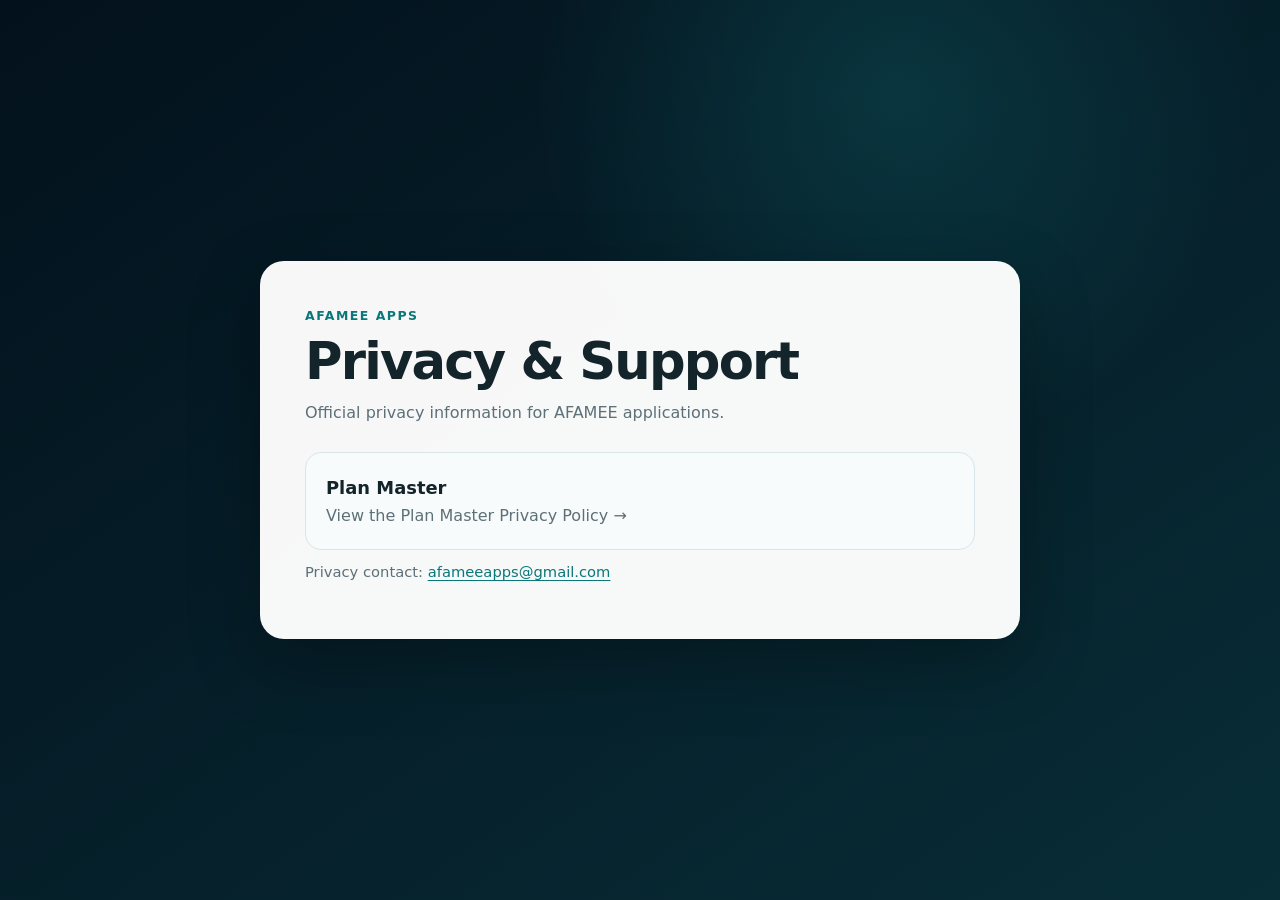
==== index.html @ 25ede161 "Add files via upload" ====
<!doctype html>
<html lang="en">
<head>
  <meta charset="utf-8">
  <meta name="viewport" content="width=device-width, initial-scale=1">
  <meta name="description" content="Privacy policies and support information for AFAMEE apps.">
  <meta name="theme-color" content="#03111c">
  <title>AFAMEE Apps — Privacy</title>
  <link rel="stylesheet" href="styles.css">
</head>
<body>
  <main class="home-wrap">
    <div class="home-card">
      <div class="home-kicker">AFAMEE Apps</div>
      <h1>Privacy &amp; Support</h1>
      <p>Official privacy information for AFAMEE applications.</p>
      <a class="app-link" href="plan-master/">
        <strong>Plan Master</strong>
        <span>View the Plan Master Privacy Policy →</span>
      </a>
      <p class="small">Privacy contact: <a href="mailto:afameeapps@gmail.com">afameeapps@gmail.com</a></p>
    </div>
  </main>
</body>
</html>
---- styles.css ----
:root {
  --bg: #f4f8f9;
  --surface: #ffffff;
  --ink: #13242b;
  --muted: #5d7078;
  --navy: #03111c;
  --navy-2: #072734;
  --teal: #0a7779;
  --aqua: #24cfd0;
  --aqua-soft: #e6fafa;
  --gold: #e8b64c;
  --line: #d9e5e8;
  --shadow: 0 16px 48px rgba(3, 17, 28, .09);
  --radius: 18px;
}

* { box-sizing: border-box; }
html { scroll-behavior: smooth; }
body {
  margin: 0;
  font-family: Inter, ui-sans-serif, system-ui, -apple-system, BlinkMacSystemFont, "Segoe UI", Roboto, Arial, sans-serif;
  color: var(--ink);
  background: var(--bg);
  line-height: 1.65;
  -webkit-font-smoothing: antialiased;
}

a { color: var(--teal); text-decoration-thickness: 1px; text-underline-offset: 3px; }
a:hover { color: #075b5d; }

.skip-link {
  position: absolute;
  top: -60px;
  left: 16px;
  z-index: 100;
  padding: 10px 14px;
  border-radius: 10px;
  background: #fff;
  color: #000;
}
.skip-link:focus { top: 16px; }

.hero {
  position: relative;
  overflow: hidden;
  color: #fff;
  background:
    radial-gradient(circle at 78% 18%, rgba(36,207,208,.22), transparent 32%),
    radial-gradient(circle at 22% 100%, rgba(232,182,76,.10), transparent 28%),
    linear-gradient(135deg, var(--navy) 0%, var(--navy-2) 100%);
  border-bottom: 1px solid rgba(255,255,255,.08);
}
.hero::after {
  content: "";
  position: absolute;
  left: 0;
  right: 0;
  bottom: 0;
  height: 2px;
  background: linear-gradient(90deg, transparent, var(--aqua), var(--gold), transparent);
  opacity: .8;
}
.hero-inner {
  width: min(1040px, calc(100% - 40px));
  margin: 0 auto;
  padding: 58px 0 52px;
  text-align: center;
}
.brand-logo {
  display: block;
  width: min(360px, 78vw);
  height: auto;
  margin: 0 auto 20px;
  filter: drop-shadow(0 10px 26px rgba(0,0,0,.22));
}
.eyebrow {
  margin: 0 0 6px;
  text-transform: uppercase;
  letter-spacing: .15em;
  font-size: .78rem;
  font-weight: 750;
  color: #9eecee;
}
h1 {
  margin: 0;
  font-size: clamp(2rem, 5vw, 3.25rem);
  line-height: 1.08;
  letter-spacing: -.035em;
}
.hero-copy {
  max-width: 700px;
  margin: 16px auto 0;
  color: #c9d9df;
  font-size: 1.03rem;
}
.badges {
  display: flex;
  flex-wrap: wrap;
  justify-content: center;
  gap: 9px;
  margin-top: 22px;
}
.badge {
  padding: 7px 11px;
  border: 1px solid rgba(158,236,238,.28);
  border-radius: 999px;
  background: rgba(255,255,255,.055);
  color: #ddf7f7;
  font-size: .84rem;
  font-weight: 650;
}

.page {
  width: min(920px, calc(100% - 34px));
  margin: -18px auto 54px;
  position: relative;
}
.card {
  background: var(--surface);
  border: 1px solid var(--line);
  border-radius: var(--radius);
  box-shadow: var(--shadow);
}
.meta {
  padding: 20px 24px;
  display: flex;
  flex-wrap: wrap;
  justify-content: space-between;
  gap: 10px 18px;
  color: var(--muted);
  font-size: .92rem;
}
.meta strong { color: var(--ink); }

.notice {
  margin-top: 18px;
  padding: 20px 22px;
  border-radius: 15px;
  border: 1px solid #bfe8e8;
  background: var(--aqua-soft);
}
.notice strong { color: #075f61; }

.toc {
  margin: 18px 0 0;
  padding: 22px 24px;
}
.toc h2 { margin-top: 0; }
.toc-grid {
  display: grid;
  grid-template-columns: repeat(2, minmax(0,1fr));
  gap: 8px 28px;
}
.toc a { text-decoration: none; font-size: .94rem; }
.toc a:hover { text-decoration: underline; }

.policy {
  margin-top: 18px;
  padding: 14px 30px 34px;
}
section {
  padding: 26px 0 8px;
  border-bottom: 1px solid var(--line);
  scroll-margin-top: 20px;
}
section:last-child { border-bottom: 0; }
h2 {
  margin: 0 0 12px;
  color: #0b4f55;
  font-size: 1.35rem;
  letter-spacing: -.015em;
}
h3 { margin: 18px 0 8px; font-size: 1rem; }
p { margin: 10px 0; }
ul { padding-left: 22px; }
li { margin: 5px 0; }
.small { color: var(--muted); font-size: .92rem; }
.callout {
  border-left: 4px solid var(--aqua);
  padding: 12px 16px;
  margin: 16px 0;
  background: #f7fcfc;
  border-radius: 0 12px 12px 0;
}

.footer {
  width: min(920px, calc(100% - 34px));
  margin: 0 auto 42px;
  text-align: center;
  color: var(--muted);
  font-size: .9rem;
}
.footer strong { color: var(--ink); }

.home-wrap {
  min-height: 100vh;
  display: grid;
  place-items: center;
  padding: 30px 18px;
  background:
    radial-gradient(circle at 70% 10%, rgba(36,207,208,.14), transparent 30%),
    linear-gradient(145deg, #03111c, #082d37);
}
.home-card {
  width: min(760px, 100%);
  padding: 44px;
  border: 1px solid rgba(255,255,255,.10);
  border-radius: 24px;
  background: rgba(255,255,255,.97);
  box-shadow: 0 24px 70px rgba(0,0,0,.28);
}
.home-kicker {
  color: var(--teal);
  font-weight: 800;
  text-transform: uppercase;
  letter-spacing: .12em;
  font-size: .78rem;
}
.home-card h1 { color: var(--ink); font-size: clamp(2rem, 7vw, 3.2rem); margin-top: 8px; }
.home-card p { color: var(--muted); }
.app-link {
  display: block;
  margin-top: 26px;
  padding: 20px;
  border: 1px solid var(--line);
  border-radius: 16px;
  text-decoration: none;
  background: #f8fbfb;
}
.app-link strong { display: block; color: var(--ink); font-size: 1.12rem; }
.app-link span { color: var(--muted); }
.app-link:hover { border-color: #9bdcdc; background: #f1fbfb; }

@media (max-width: 680px) {
  .hero-inner { padding: 42px 0 42px; }
  .page { width: min(100% - 22px, 920px); }
  .meta, .toc, .policy { padding-left: 19px; padding-right: 19px; }
  .toc-grid { grid-template-columns: 1fr; }
  .home-card { padding: 30px 22px; }
}

@media (prefers-reduced-motion: reduce) {
  html { scroll-behavior: auto; }
}
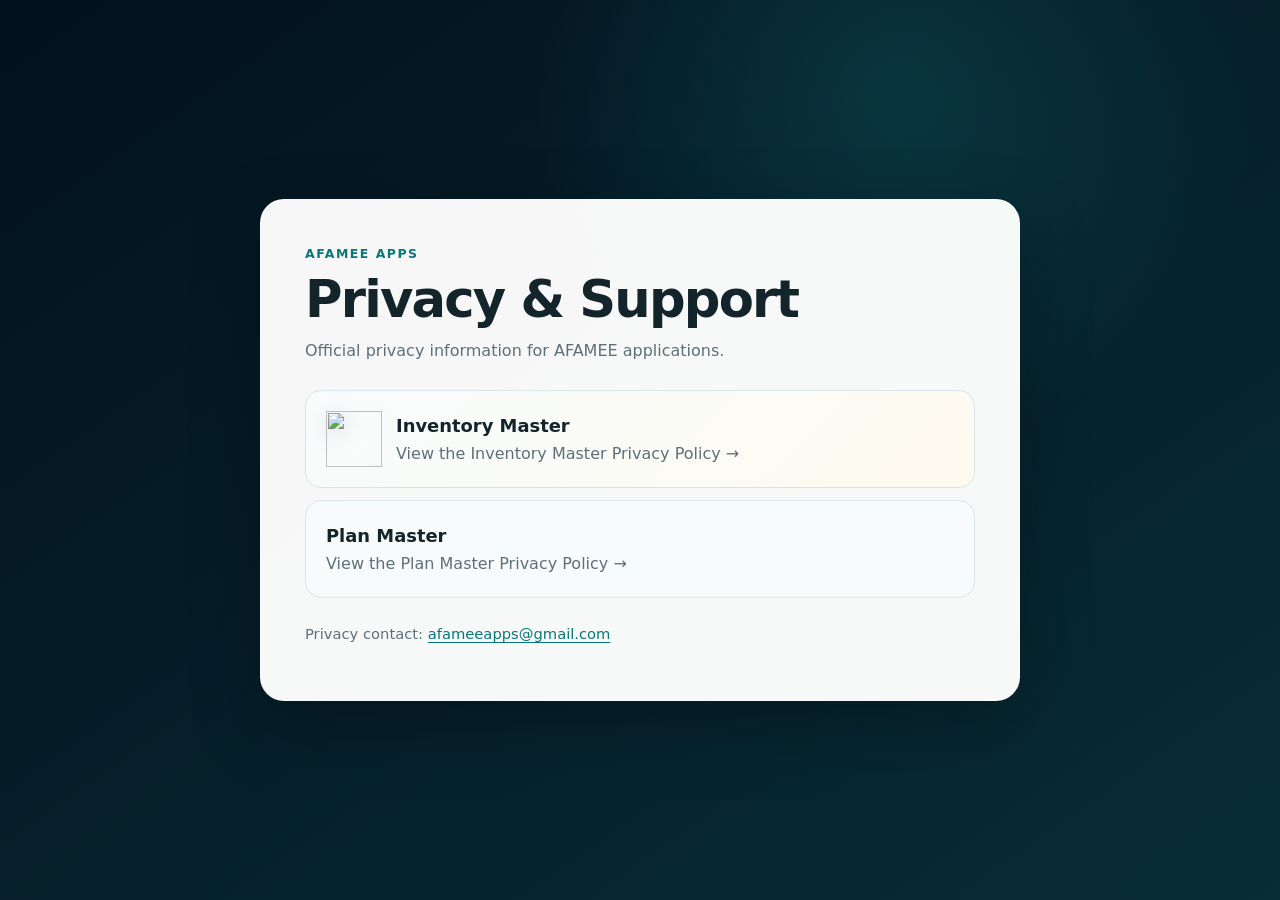
==== commit 84ccac3f: "Add files via upload" ====
--- a/index.html
+++ b/index.html
@@ -5,7 +5,7 @@
   <meta name="viewport" content="width=device-width, initial-scale=1">
   <meta name="description" content="Privacy policies and support information for AFAMEE apps.">
   <meta name="theme-color" content="#03111c">
-  <title>AFAMEE Apps — Privacy</title>
+  <title>AFAMEE Apps — Privacy & Support</title>
   <link rel="stylesheet" href="styles.css">
 </head>
 <body>
@@ -14,11 +14,25 @@
       <div class="home-kicker">AFAMEE Apps</div>
       <h1>Privacy &amp; Support</h1>
       <p>Official privacy information for AFAMEE applications.</p>
-      <a class="app-link" href="plan-master/">
-        <strong>Plan Master</strong>
-        <span>View the Plan Master Privacy Policy →</span>
-      </a>
-      <p class="small">Privacy contact: <a href="mailto:afameeapps@gmail.com">afameeapps@gmail.com</a></p>
+
+      <div class="app-list">
+        <a class="app-link app-link-featured" href="inventory-master/">
+          <span class="app-link-row">
+            <img class="app-mini-icon" src="assets/inventory-master.png" alt="" aria-hidden="true">
+            <span>
+              <strong>Inventory Master</strong>
+              <span>View the Inventory Master Privacy Policy →</span>
+            </span>
+          </span>
+        </a>
+
+        <a class="app-link" href="plan-master/">
+          <strong>Plan Master</strong>
+          <span>View the Plan Master Privacy Policy →</span>
+        </a>
+      </div>
+
+      <p class="small home-contact">Privacy contact: <a href="mailto:afameeapps@gmail.com">afameeapps@gmail.com</a></p>
     </div>
   </main>
 </body>
--- a/styles.css
+++ b/styles.css
@@ -242,3 +242,56 @@
 @media (prefers-reduced-motion: reduce) {
   html { scroll-behavior: auto; }
 }
+
+/* Inventory Master / multi-app extensions */
+.app-list { display: grid; gap: 12px; margin-top: 26px; }
+.app-list .app-link { margin-top: 0; }
+.app-link-featured { background: linear-gradient(135deg, #f7fcfc, #fffaf0); }
+.app-link-row { display: flex; align-items: center; gap: 14px; }
+.app-mini-icon { width: 56px; height: 56px; object-fit: contain; flex: 0 0 auto; filter: drop-shadow(0 5px 10px rgba(3,17,28,.12)); }
+.home-contact { margin-top: 24px; }
+
+.inventory-hero .hero-inner { padding-top: 44px; }
+.inventory-brand-logo {
+  width: min(560px, 88vw);
+  max-height: 190px;
+  object-fit: contain;
+  margin-bottom: 18px;
+  filter: drop-shadow(0 12px 28px rgba(0,0,0,.24));
+}
+
+.responsibility {
+  margin-top: 18px;
+  padding: 22px 24px;
+  border-color: #e8d9a4;
+  background: linear-gradient(135deg, #fffdf6, #f9ffff);
+}
+.responsibility-label {
+  display: inline-block;
+  margin-bottom: 6px;
+  color: #7c5d0c;
+  font-size: .74rem;
+  font-weight: 800;
+  text-transform: uppercase;
+  letter-spacing: .13em;
+}
+.responsibility h2 { margin: 0 0 8px; color: var(--ink); font-size: 1.18rem; }
+.responsibility p { margin: 0; color: var(--muted); }
+.section-group {
+  margin: 26px -30px 0;
+  padding: 10px 30px;
+  border-top: 1px solid var(--line);
+  border-bottom: 1px solid var(--line);
+  background: #f7fbfb;
+  color: var(--teal);
+  text-transform: uppercase;
+  letter-spacing: .13em;
+  font-size: .73rem;
+  font-weight: 800;
+}
+.policy > .section-group:first-child { margin-top: 0; border-top: 0; }
+
+@media (max-width: 680px) {
+  .inventory-brand-logo { width: min(330px, 92vw); max-height: 118px; margin-bottom: 16px; }
+  .section-group { margin-left: -19px; margin-right: -19px; padding-left: 19px; padding-right: 19px; }
+}
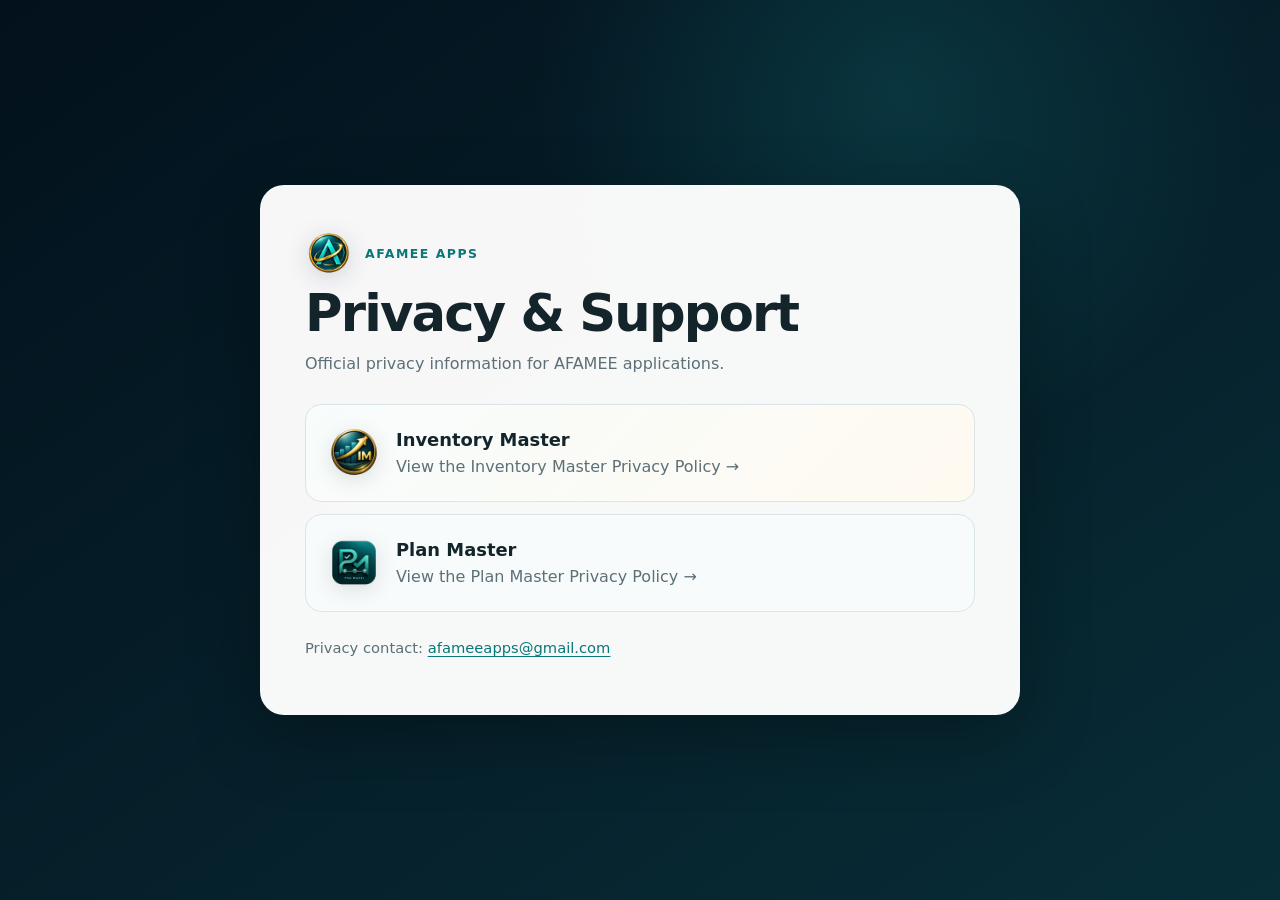
==== commit 3079a424: "Add files via upload" ====
--- a/index.html
+++ b/index.html
@@ -6,12 +6,16 @@
   <meta name="description" content="Privacy policies and support information for AFAMEE apps.">
   <meta name="theme-color" content="#03111c">
   <title>AFAMEE Apps — Privacy & Support</title>
+  <link rel="icon" type="image/png" href="assets/afamee-dev.png">
   <link rel="stylesheet" href="styles.css">
 </head>
 <body>
   <main class="home-wrap">
     <div class="home-card">
-      <div class="home-kicker">AFAMEE Apps</div>
+      <div class="home-brand-row">
+        <img class="afamee-dev-icon" src="assets/afamee-dev.png" alt="AFAMEE">
+        <div class="home-kicker">AFAMEE Apps</div>
+      </div>
       <h1>Privacy &amp; Support</h1>
       <p>Official privacy information for AFAMEE applications.</p>
 
@@ -27,8 +31,13 @@
         </a>
 
         <a class="app-link" href="plan-master/">
-          <strong>Plan Master</strong>
-          <span>View the Plan Master Privacy Policy →</span>
+          <span class="app-link-row">
+            <img class="app-mini-icon" src="assets/plan-master-icon.png" alt="" aria-hidden="true">
+            <span>
+              <strong>Plan Master</strong>
+              <span>View the Plan Master Privacy Policy →</span>
+            </span>
+          </span>
         </a>
       </div>
 
--- a/styles.css
+++ b/styles.css
@@ -209,6 +209,20 @@
   background: rgba(255,255,255,.97);
   box-shadow: 0 24px 70px rgba(0,0,0,.28);
 }
+
+.home-brand-row {
+  display: flex;
+  align-items: center;
+  gap: 12px;
+  margin-bottom: 2px;
+}
+.afamee-dev-icon {
+  width: 48px;
+  height: 48px;
+  object-fit: contain;
+  flex: 0 0 auto;
+  filter: drop-shadow(0 5px 12px rgba(3,17,28,.16));
+}
 .home-kicker {
   color: var(--teal);
   font-weight: 800;
@@ -232,6 +246,7 @@
 .app-link:hover { border-color: #9bdcdc; background: #f1fbfb; }
 
 @media (max-width: 680px) {
+  .afamee-dev-icon { width: 42px; height: 42px; }
   .hero-inner { padding: 42px 0 42px; }
   .page { width: min(100% - 22px, 920px); }
   .meta, .toc, .policy { padding-left: 19px; padding-right: 19px; }
